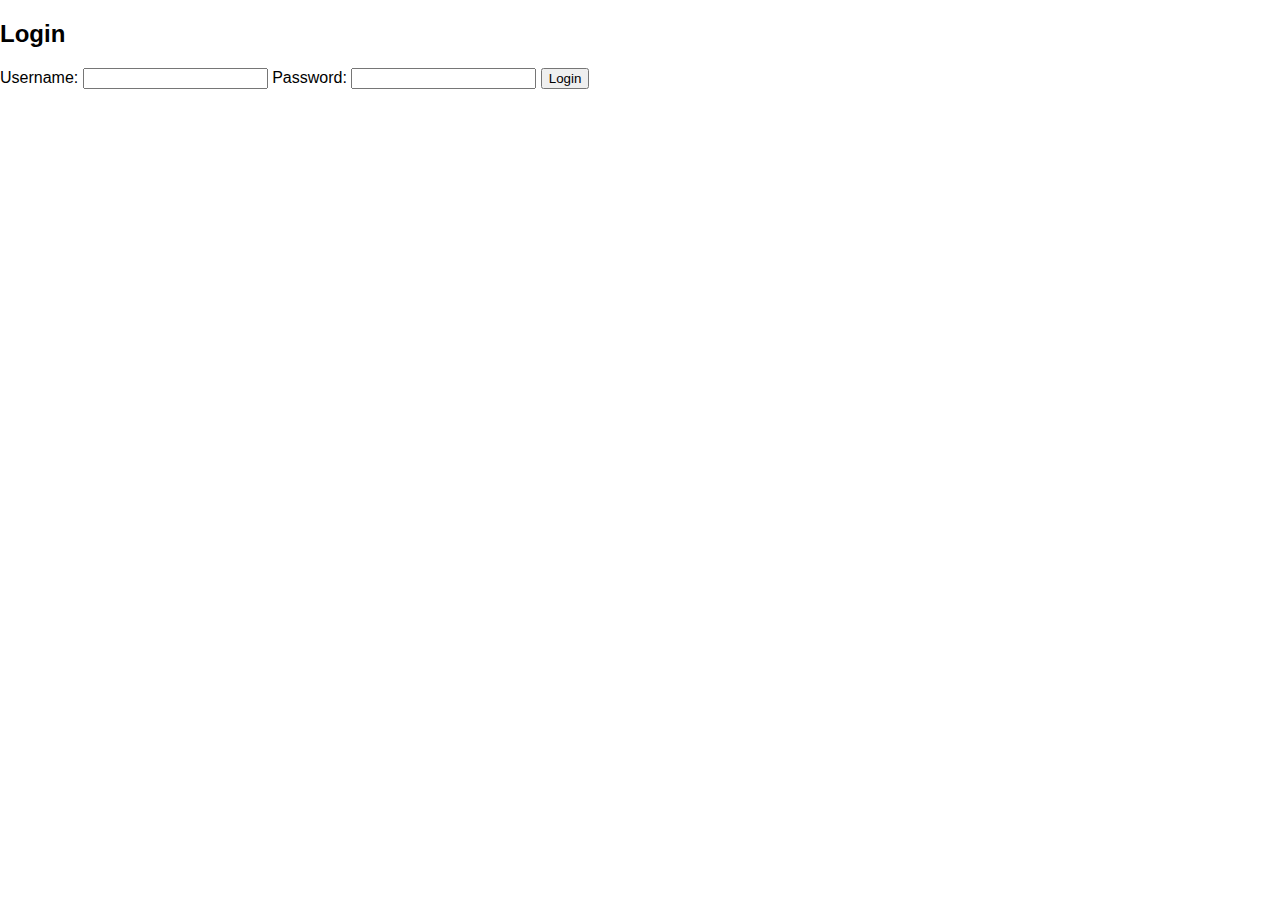
==== login.html @ 1d764190 "V1" ====
<!-- login.html -->
<!DOCTYPE html>
<html lang="en">
<head>
    <meta charset="UTF-8">
    <meta name="viewport" content="width=device-width, initial-scale=1.0">
    <link rel="stylesheet" href="styles.css">
    <title>Login | MMCM || PORTFOLIO</title>
</head>
<body>

    <!-- Login page -->
    <div class="login-screen">
        <form id="loginForm">
            <h2>Login</h2>
            <label for="username">Username:</label>
            <input type="text" id="username" name="username" required>
            <label for="password">Password:</label>
            <input type="password" id="password" name="password" required>
            <button type="button" onclick="login()">Login</button>
        </form>
    </div>

    <!-- JavaScript to handle login and redirect -->
    <script>
        function login() {
            // Retrieve input values
            const username = document.getElementById('username').value;
            const password = document.getElementById('password').value;

            // Check if credentials are correct
            if (username === 'admin' && password === 'admin123') {
                // Redirect to the main page (change the URL accordingly)
                window.location.href = 'index.html';
            } else {
                alert('Invalid username or password. Please try again.');
            }
        }
    </script>

</body>
</html>
---- styles.css ----
/* styles.css */

body {
    font-family: 'Arial', sans-serif;
    margin: 0;
    padding: 0;
}

header {
    text-align: center;
    display: flex;
    justify-content: space-between; /* Align items on the same line with space in between */
    align-items: center; /* Center items vertically */
    margin-left: 10em;
    margin-right: 10em;
}

header img {
    max-width: 300px;
    height: auto;

}

.header-container {
    text-align: center;
    padding: 1em;
    background-color: #333;
    color: #fff;
}

.search-bar {
    display: flex; /* Display input and button in the same line */
    margin-top: 10px; /* Adjust the margin as needed */
}

.search-bar input {
    padding: 8px;
    margin-right: 5px;
    border: 1px solid #ccc;
    border-radius: 5px;
}

.search-bar button {
    padding: 8px 15px;
    background-color: #4CAF50;
    color: #fff;
    border: none;
    border-radius: 5px;
    cursor: pointer;
}

.search-bar button:hover {
    background-color: #45a049;
}

nav {
    background-color: #eee;
    padding: 10px;
}

.navbar {
    display: flex;
    justify-content: center;
    font-weight: bold;
}

nav ul {
    list-style-type: none;
    margin: 0;
    padding: 0;
}

nav li {
    display: inline;
    margin-right: 10px;
}

nav a {
    text-decoration: none;
    color: #333;
    padding: 10px;
    border-radius: 5px;
}

nav a:hover {
    background-color: #ddd;
    color: #333;
}

main {
    padding: 20px;
}

footer {
    background-color: #333;
    color: #fff;
    text-align: center;
    padding: 1em 0;
    position: fixed;
    bottom: 0;
    width: 100%;
}
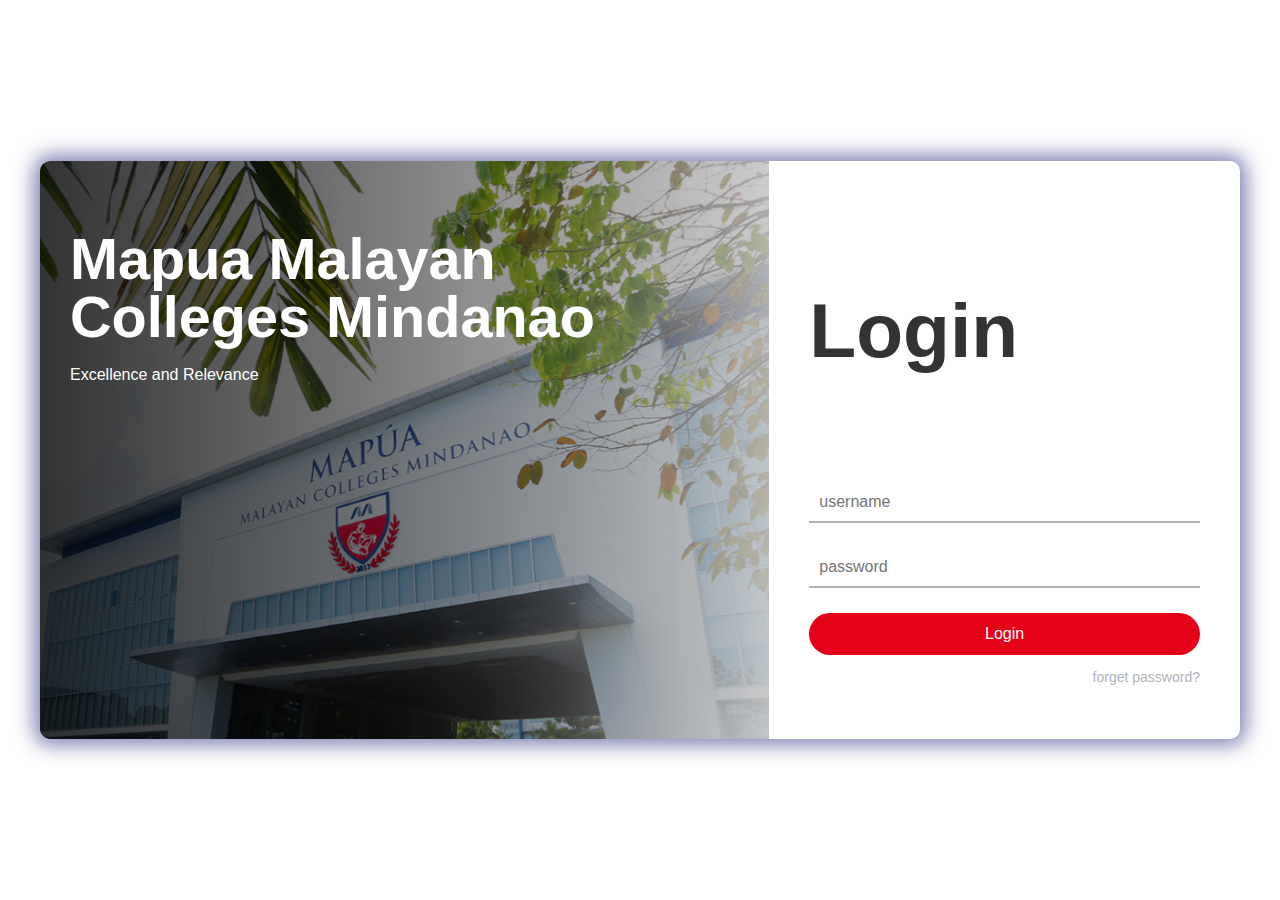
==== commit 18cf4753: "Login Page" ====
--- a/login.html
+++ b/login.html
@@ -4,23 +4,39 @@
 <head>
     <meta charset="UTF-8">
     <meta name="viewport" content="width=device-width, initial-scale=1.0">
-    <link rel="stylesheet" href="styles.css">
+    <link rel="stylesheet" href="css/login.css">
+    <link rel="icon" type="image/x-icon" href="../images/MMCM_Logo_noname.png">
+
     <title>Login | MMCM || PORTFOLIO</title>
 </head>
 <body>
 
-    <!-- Login page -->
-    <div class="login-screen">
-        <form id="loginForm">
-            <h2>Login</h2>
-            <label for="username">Username:</label>
-            <input type="text" id="username" name="username" required>
-            <label for="password">Password:</label>
-            <input type="password" id="password" name="password" required>
+<div class="box-form">
+	<div class="left">
+		<div class="overlay">
+		<h1>Mapua Malayan Colleges Mindanao</h1>
+		<p>Excellence and Relevance</p>
+		</div>
+	</div>
+	
+        <div class="right">
+            <h5>Login</h5>
+            <div class="inputs">
+                <input type="text" id="username" placeholder="username" name="username" required>
+                <br>
+                <input type="password" id="password" placeholder="password" name="password" required>
+            </div>
+            
             <button type="button" onclick="login()">Login</button>
-        </form>
+            <div class="forget-password">
+                <p>forget password?</p>
+            </div>
+        </div>
+    
+	
     </div>
 
+ 
     <!-- JavaScript to handle login and redirect -->
     <script>
         function login() {
@@ -31,7 +47,7 @@
             // Check if credentials are correct
             if (username === 'admin' && password === 'admin123') {
                 // Redirect to the main page (change the URL accordingly)
-                window.location.href = 'index.html';
+                window.location.href = 'pages/home.html';
             } else {
                 alert('Invalid username or password. Please try again.');
             }
--- a/css/login.css
+++ b/css/login.css
@@ -0,0 +1,203 @@
+@font-face {
+    font-family: 'Montserrat-Bold';
+    src: url('../fonts/Montserrat-Bold.ttf') format('truetype');
+}
+
+@font-face {
+    font-family: 'Lato';
+    src: url('../fonts/Lato-Regular.ttf') format('truetype');
+}
+
+html,
+body {
+    height: 100%;
+    margin: 0;
+    padding: 0;
+}
+
+body {
+    display: flex;
+    justify-content: center;
+    align-items: center;
+    background-color: #ffffff;
+    font-family: "Lato", sans-serif;
+    color: #333333;
+}
+
+.box-form {
+    width: 80%;
+    max-width: 1200px; /* optional: adjust the maximum width as needed */
+    background: #FFFFFF;
+    border-radius: 10px;
+    overflow: hidden;
+    display: flex;
+    flex-direction: row;
+    box-shadow: 0 0 20px 6px #090b6f85;
+}
+  .box-form {
+    margin: 0 auto;
+    width: 80%;
+    background: #FFFFFF;
+    border-radius: 10px;
+    overflow: hidden;
+    display: flex;
+    flex: 1 1 100%;
+    align-items: stretch;
+    justify-content: space-between;
+    box-shadow: 0 0 20px 6px #090b6f85;
+  }
+  @media (max-width: 980px) {
+    .box-form {
+      flex-flow: wrap;
+      text-align: center;
+      align-content: center;
+      align-items: center;
+    }
+  }
+  .box-form div {
+    height: auto;
+  }
+  .box-form .left {
+    color: #FFFFFF;
+    background-size: cover;
+    background-repeat: no-repeat;
+    background-image: url("../images/login.png");
+    overflow: hidden;
+  }
+  .box-form .left .overlay {
+    padding: 30px;
+    width: 100%;
+    height: 100%;
+    background: linear-gradient(
+        to right,
+        rgba(0, 0, 0, 0.8) 0%,
+        rgba(0, 0, 0, 0.2) 100%
+    );
+    overflow: hidden;
+    box-sizing: border-box;
+}
+
+  .box-form .left .overlay h1 {
+    font-size: 4.5vmax;
+    line-height: 1;
+    font-weight: 900;
+    margin-top: 40px;
+    margin-bottom: 20px;
+    font-family: "Montserrat", sans-serif;
+  }
+  .box-form .left .overlay span p {
+    margin-top: 30px;
+    font-weight: 900;
+  }
+  .box-form .left .overlay span a {
+    background: #3b5998;
+    color: #FFFFFF;
+    margin-top: 10px;
+    padding: 14px 50px;
+    border-radius: 100px;
+    display: inline-block;
+    box-shadow: 0 3px 6px 1px #042d4657;
+  }
+  .box-form .left .overlay span a:last-child {
+    background: #1dcaff;
+    margin-left: 30px;
+  }
+  .box-form .right {
+    padding: 40px;
+    overflow: hidden;
+    width: calc(100% - 650px); /* Adjust the width as needed */
+  }
+  @media (max-width: 980px) {
+    .box-form .right {
+      width: 100%;
+    }
+  }
+  .box-form .right h5 {
+    font-size: 6vmax;
+    line-height: 0;
+    font-family: "Montserrat", sans-serif;
+  }
+  .box-form .right p {
+    font-size: 14px;
+    color: #B0B3B9;
+  }
+  .box-form .right .inputs {
+    overflow: hidden;
+  }
+  .box-form .right input {
+    width: 100%;
+    padding: 10px;
+    margin-top: 25px;
+    font-size: 16px;
+    border: none;
+    outline: none;
+    border-bottom: 2px solid #B0B3B9;
+  }
+  .box-form .right .forget-password {
+    text-align: right; /* Center the text horizontally */
+    margin-top: 10px; /* Add some top margin */
+}
+
+
+.box-form .right button {
+    width: 100%; /* Set the width to 100% */
+    margin-top: 25px; /* Adjust margin if needed */
+    color: #fff;
+    font-size: 16px;
+    padding: 12px 35px;
+    border-radius: 50px;
+    display: inline-block;
+    border: 0;
+    outline: 0;
+    background-color: #e50019;
+    transition: box-shadow 0.3s, background-color 0.3s; /* Added transition */
+}
+
+.box-form .right button:hover {
+    box-shadow: 0px 4px 20px 0px #e50019;
+    background-color: #e50019; /* Adjusted background color on hover */
+}
+
+    
+  
+  label {
+    display: block;
+    position: relative;
+    margin-left: 30px;
+  }
+  
+  label::before {
+    content: ' \f00c';
+    position: absolute;
+    font-family: FontAwesome;
+    background: transparent;
+    border: 3px solid #e50019;
+    border-radius: 4px;
+    color: transparent;
+    left: -30px;
+    transition: all 0.2s linear;
+  }
+  
+  label:hover::before {
+    font-family: FontAwesome;
+    content: ' \f00c';
+    color: #fff;
+    cursor: pointer;
+    background: #e50019;
+  }
+  
+  label:hover::before .text-checkbox {
+    background: #e50019;
+  }
+  
+  label span.text-checkbox {
+    display: inline-block;
+    height: auto;
+    position: relative;
+    cursor: pointer;
+    transition: all 0.2s linear;
+  }
+  
+  label input[type="checkbox"] {
+    display: none;
+  }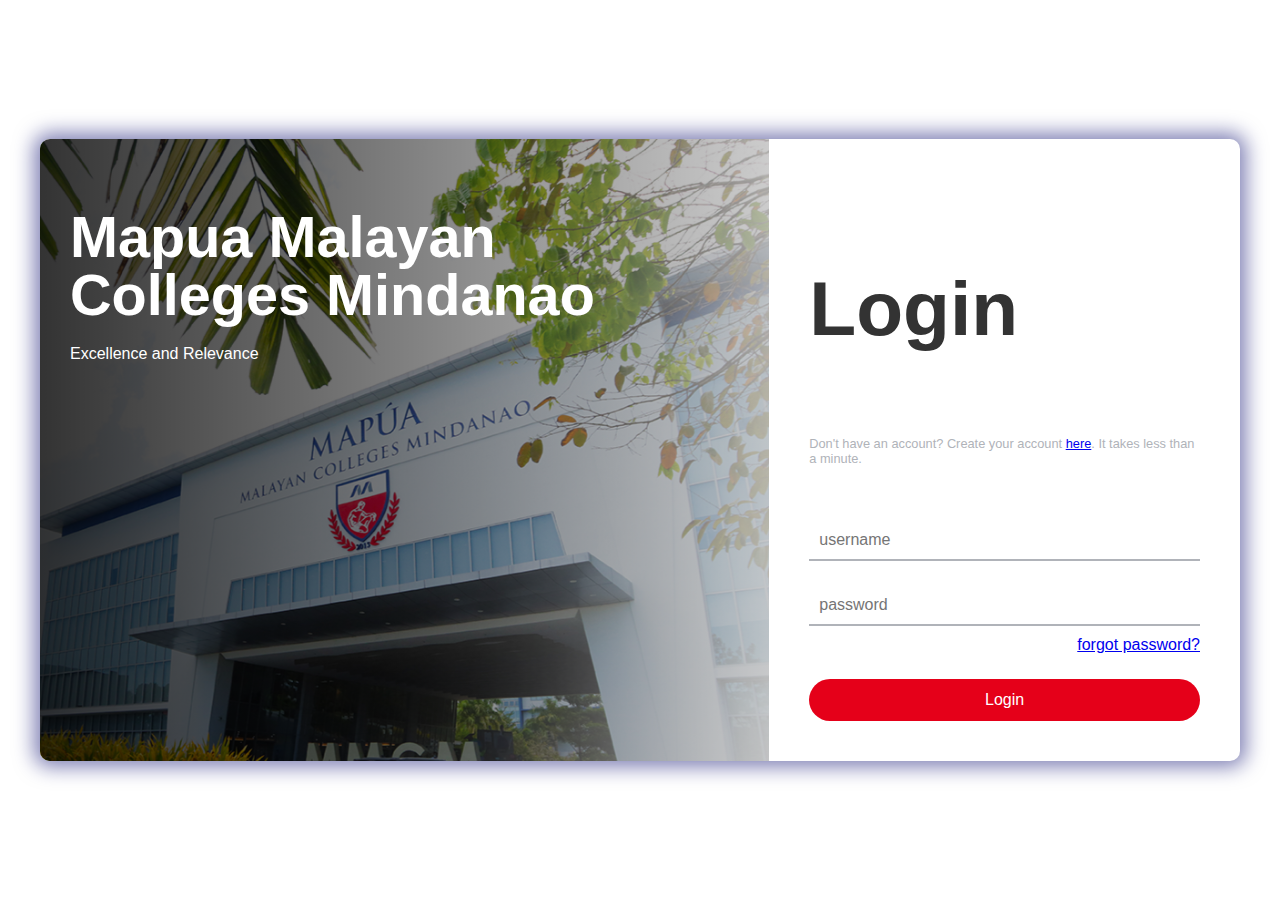
==== commit 5bd32eed: "forms and home" ====
--- a/login.html
+++ b/login.html
@@ -19,19 +19,21 @@
 		</div>
 	</div>
 	
-        <div class="right">
-            <h5>Login</h5>
-            <div class="inputs">
-                <input type="text" id="username" placeholder="username" name="username" required>
-                <br>
-                <input type="password" id="password" placeholder="password" name="password" required>
-            </div>
-            
-            <button type="button" onclick="login()">Login</button>
-            <div class="forget-password">
-                <p>forget password?</p>
-            </div>
+    <div class="right">
+        <h5>Login</h5>
+        <h6> Don't have an account? Create your account <a href="about:blank">here</a>. It takes less than a minute.</h6>
+        <div class="inputs">
+            <input type="text" id="username" placeholder="username" name="username" required>
+            <br>
+            <input type="password" id="password" placeholder="password" name="password" required>
         </div>
+        <div class="forget-password">
+            <a href="about:blank"> forgot password?</a>
+        </div>
+        
+        <button type="button" onclick="login()">Login</button>
+    </div>
+    
     
 	
     </div>
--- a/css/login.css
+++ b/css/login.css
@@ -116,6 +116,11 @@
     font-size: 6vmax;
     line-height: 0;
     font-family: "Montserrat", sans-serif;
+  }
+  .box-form .right h6{
+    font-size: 1vmax;
+    color: #B0B3B9;
+    font-weight: 100;
   }
   .box-form .right p {
     font-size: 14px;
@@ -157,8 +162,7 @@
     box-shadow: 0px 4px 20px 0px #e50019;
     background-color: #e50019; /* Adjusted background color on hover */
 }
-
-    
+  
   
   label {
     display: block;
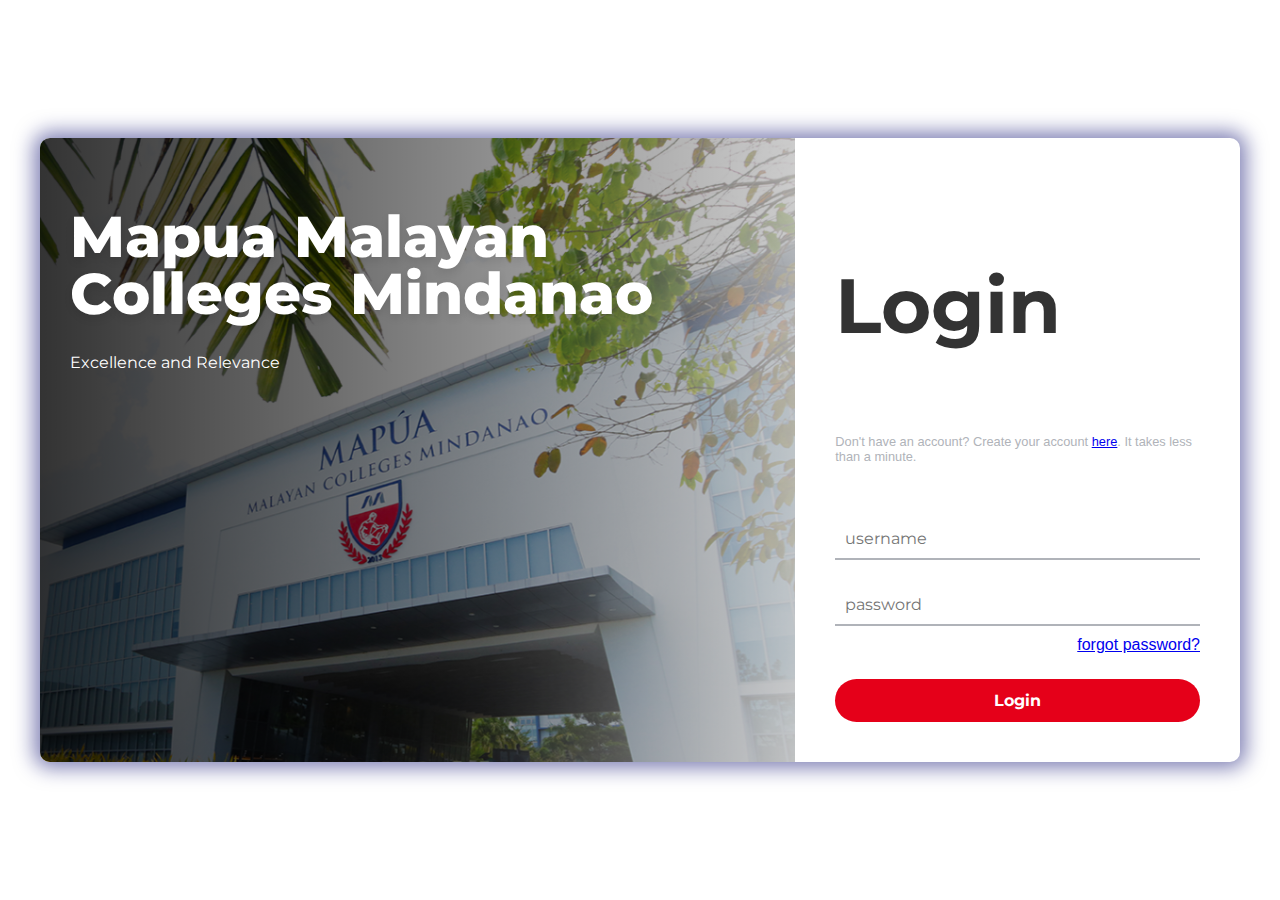
==== commit cfa6bc55: "FINAL" ====
--- a/login.html
+++ b/login.html
@@ -4,10 +4,10 @@
 <head>
     <meta charset="UTF-8">
     <meta name="viewport" content="width=device-width, initial-scale=1.0">
-    <link rel="stylesheet" href="css/login.css">
+    <link rel="stylesheet" href="../css/login.css">
     <link rel="icon" type="image/x-icon" href="../images/MMCM_Logo_noname.png">
 
-    <title>Login | MMCM || PORTFOLIO</title>
+    <title>Log in - Mapúa MCM Portal</title>
 </head>
 <body>
 
--- a/css/login.css
+++ b/css/login.css
@@ -1,6 +1,17 @@
-@font-face {
-    font-family: 'Montserrat-Bold';
-    src: url('../fonts/Montserrat-Bold.ttf') format('truetype');
+
+@font-face {
+  font-family: 'Montserrat-Regular';
+  src: url('../fonts/Montserrat-Regular.ttf') format('truetype');
+}
+
+@font-face {
+  font-family: 'Montserrat-Bold';
+  src: url('../fonts/Montserrat-Bold.ttf') format('truetype');
+}
+
+@font-face {
+  font-family: 'Montserrat-ExtraBold';
+  src: url('../fonts/Montserrat-ExtraBold.ttf') format('truetype');
 }
 
 @font-face {
@@ -46,6 +57,7 @@
     justify-content: space-between;
     box-shadow: 0 0 20px 6px #090b6f85;
   }
+  
   @media (max-width: 980px) {
     .box-form {
       flex-flow: wrap;
@@ -80,14 +92,15 @@
   .box-form .left .overlay h1 {
     font-size: 4.5vmax;
     line-height: 1;
-    font-weight: 900;
     margin-top: 40px;
     margin-bottom: 20px;
-    font-family: "Montserrat", sans-serif;
-  }
-  .box-form .left .overlay span p {
+    font-family: "Montserrat-ExtraBold";
+    text-shadow: 0 4px 8px rgba(0, 0, 0, 0.1);;
+  }
+  
+  .box-form .left .overlay p {
+    font-family: "Montserrat-Regular";
     margin-top: 30px;
-    font-weight: 900;
   }
   .box-form .left .overlay span a {
     background: #3b5998;
@@ -113,9 +126,11 @@
     }
   }
   .box-form .right h5 {
+    text-align: left;
+    margin-right: 5em;
     font-size: 6vmax;
     line-height: 0;
-    font-family: "Montserrat", sans-serif;
+    font-family: "Montserrat-Bold", sans-serif;
   }
   .box-form .right h6{
     font-size: 1vmax;
@@ -130,6 +145,7 @@
     overflow: hidden;
   }
   .box-form .right input {
+    font-family: "Montserrat-Regular",sans-serif;
     width: 100%;
     padding: 10px;
     margin-top: 25px;
@@ -145,6 +161,7 @@
 
 
 .box-form .right button {
+    font-family: "Montserrat-Bold";
     width: 100%; /* Set the width to 100% */
     margin-top: 25px; /* Adjust margin if needed */
     color: #fff;
